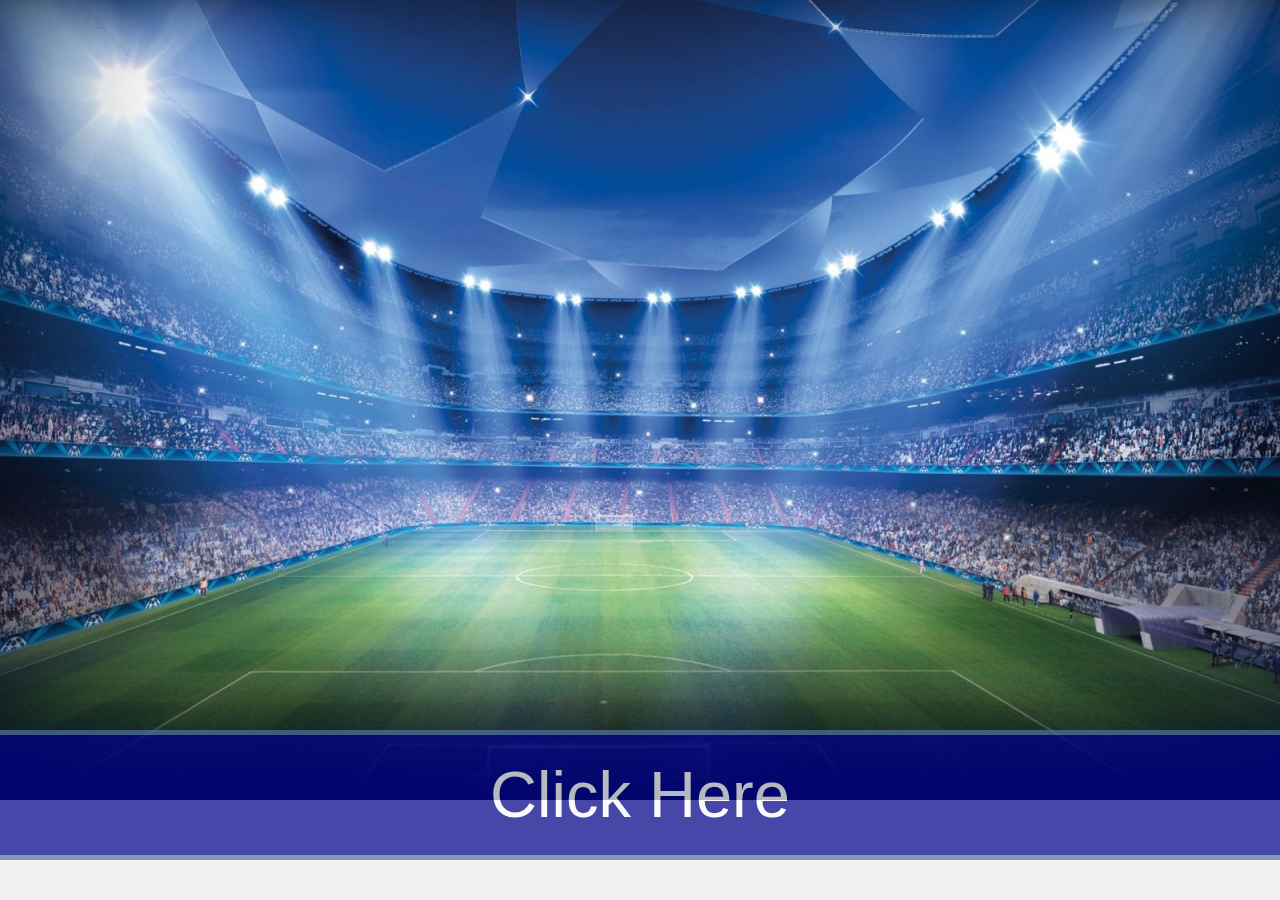
==== champ/index.html @ bb08a7eb "Add files via upload" ====
<!DOCTYPE html>
<html>
  <head>
    <link rel="stylesheet" type="text/css" href="css/bootstrap.css">
      <link rel="stylesheet" type="text/css" href="css/style.css">
      <script src="js/jquery.js"></script>
      <script src="js/js.js"></script>
	<meta charset="UTF-8">
   <title>lesson</title>
 </head>
      
      <body> 	
              <div class="word">
              </div>                        

            <div class="btnn">Click Here</div>

      </body>

</html>
---- champ/css/style.css ----
body{
	background-image: url(../image/rabstol_net_champions_league_10.jpg);
	background-color: #f1f1f1;
	background-size: 100%;
	background-repeat: no-repeat;
}

.boxxx{
	position: absolute;
	left: 0;
	right: 0;
	top: 0;
	bottom: 0;
	margin: auto;
	width: 500px;
	height: 400px;
	border-radius: 60px;
	opacity: 1;
}
.btnn{
	position: absolute;
	left: 0;
	right: 0;
	bottom: 40px;
	margin: auto;
	width: 100%;
	height: 130px;
	color: white;
	background-color: darkblue;
	font-size: 65px;
	line-height: 120px;
	text-align: center;
	cursor: pointer;
	opacity: .7;
	border-top: 5px solid #4f73a5;
	border-bottom: 5px solid #4f73a5;

}
.btnn:hover{
	cursor: pointer;
	color: darkgray;
}
.word{
	position: relative;
	margin: 0 auto;
	text-align: center;
	font-size: 95px;
	color: white;
	width: 1000px;
	height: 400px;
}





















/*box-shadow: 0 0 20px hsla(0, 0%, 0%, 0.5);
	cursor: pointer;
	z-index: 10;
}
.btn:hover{
	color: #483c99;
}
.word{
	box-shadow: 0 0 20px hsla(1, 1%, 1%, 0.9);
	position: absolute;
	top: 50px;
	left: 0;
	right: 0;
	margin: auto;
	font-size: 65px;
	text-align: center;
	width: auto;
	color: #483c99;
	height: 100px;
	text-shadow: 3px 1px 5px #483c65;
	z-index: 10;*/
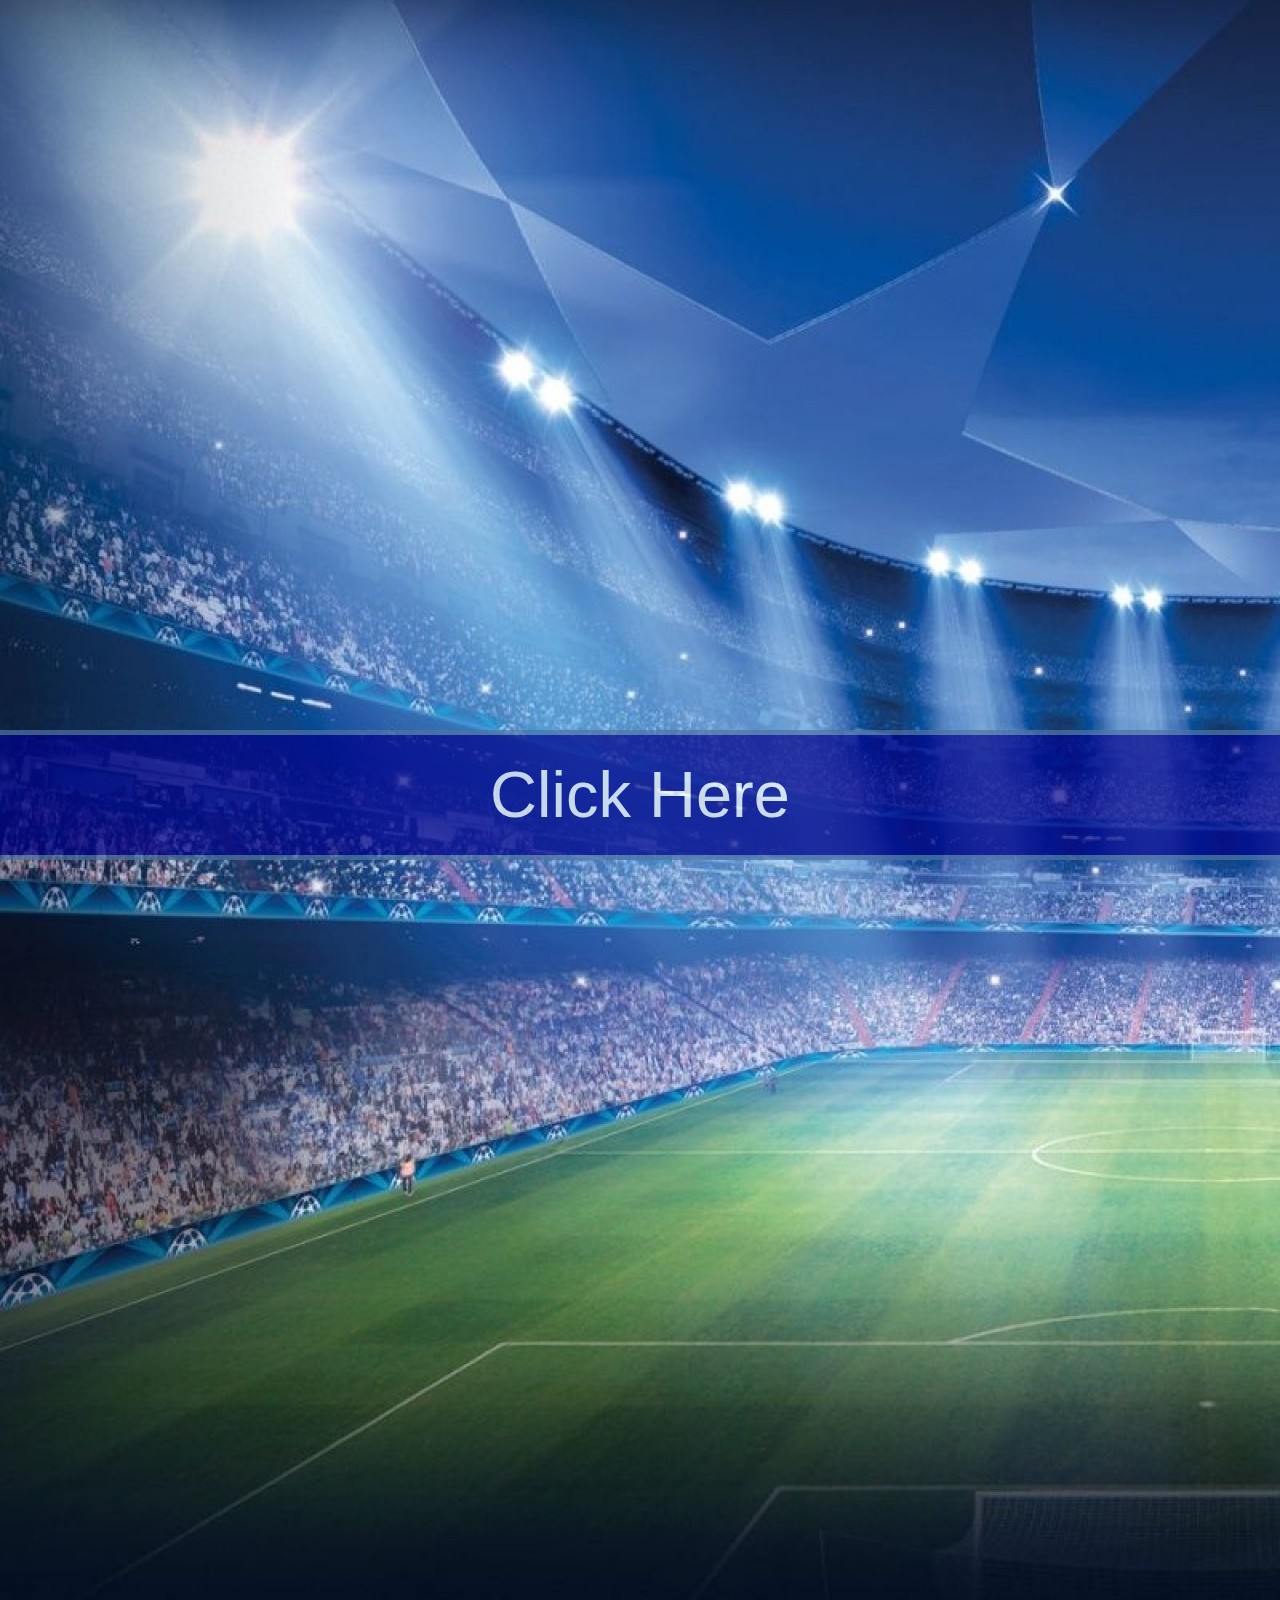
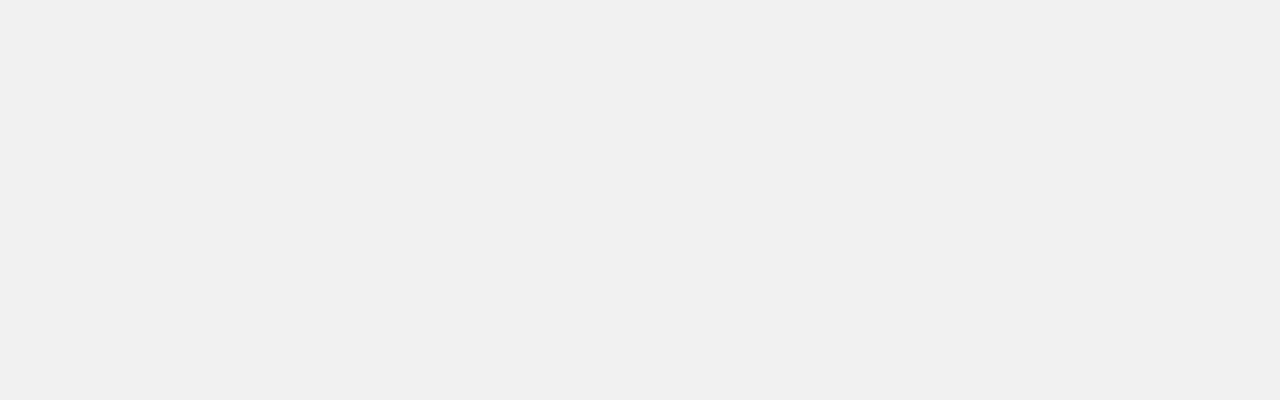
==== commit b8abcdda: "Update index.html" ====
--- a/champ/index.html
+++ b/champ/index.html
@@ -9,7 +9,8 @@
    <title>lesson</title>
  </head>
       
-      <body> 	
+      <body> 	<img src="image/rabstol_net_champions_league_10.jpg">
+      <div class="img"></div>
               <div class="word">
               </div>                        
 
@@ -17,4 +18,4 @@
 
       </body>
 
-</html>+</html>
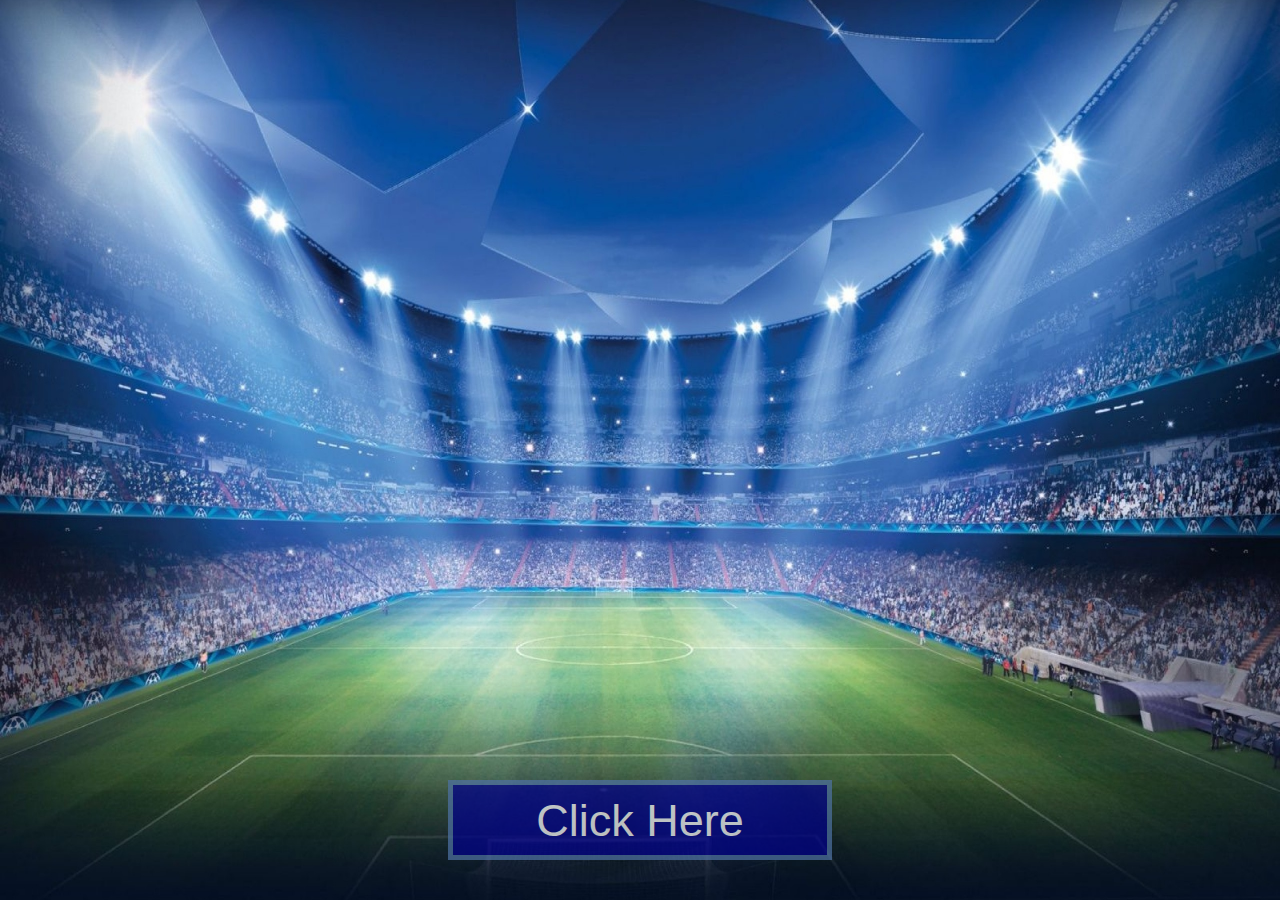
==== commit 8a0fc89f: "Update index.html" ====
--- a/champ/index.html
+++ b/champ/index.html
@@ -14,7 +14,7 @@
               <div class="word">
               </div>                        
 
-            <div class="btnn">Click Here</div>
+            <button class="btnn">Click Here</button>
 
       </body>
 
--- a/champ/css/style.css
+++ b/champ/css/style.css
@@ -1,8 +1,8 @@
 body{
-	background-image: url(../image/rabstol_net_champions_league_10.jpg);
-	background-color: #f1f1f1;
+	background-color: gray;
+/*	background-color: #f1f1f1;
 	background-size: 100%;
-	background-repeat: no-repeat;
+	background-repeat: no-repeat;*/
 }
 
 .boxxx{
@@ -23,17 +23,16 @@
 	right: 0;
 	bottom: 40px;
 	margin: auto;
-	width: 100%;
-	height: 130px;
+	width: 30%;
+	height: 80px;
 	color: white;
 	background-color: darkblue;
-	font-size: 65px;
-	line-height: 120px;
+	font-size: 45px;
+	line-height: 70px;
 	text-align: center;
 	cursor: pointer;
 	opacity: .7;
-	border-top: 5px solid #4f73a5;
-	border-bottom: 5px solid #4f73a5;
+	border: 5px solid #4f73a5;
 
 }
 .btnn:hover{
@@ -48,6 +47,24 @@
 	color: white;
 	width: 1000px;
 	height: 400px;
+}
+body img{
+	position: absolute;
+	width: 100%;
+	height: 100%;
+}
+.img{
+	position: absolute;
+	left: 0;
+	right: 0;
+	top: 120px;
+	margin: auto;
+	width: 600px;
+	height: 350px;
+	background-color: ;
+}
+.img img{
+	border: 1px solid white; 
 }
 
 
@@ -90,4 +107,4 @@
 	color: #483c99;
 	height: 100px;
 	text-shadow: 3px 1px 5px #483c65;
-	z-index: 10;*/+	z-index: 10;*/
